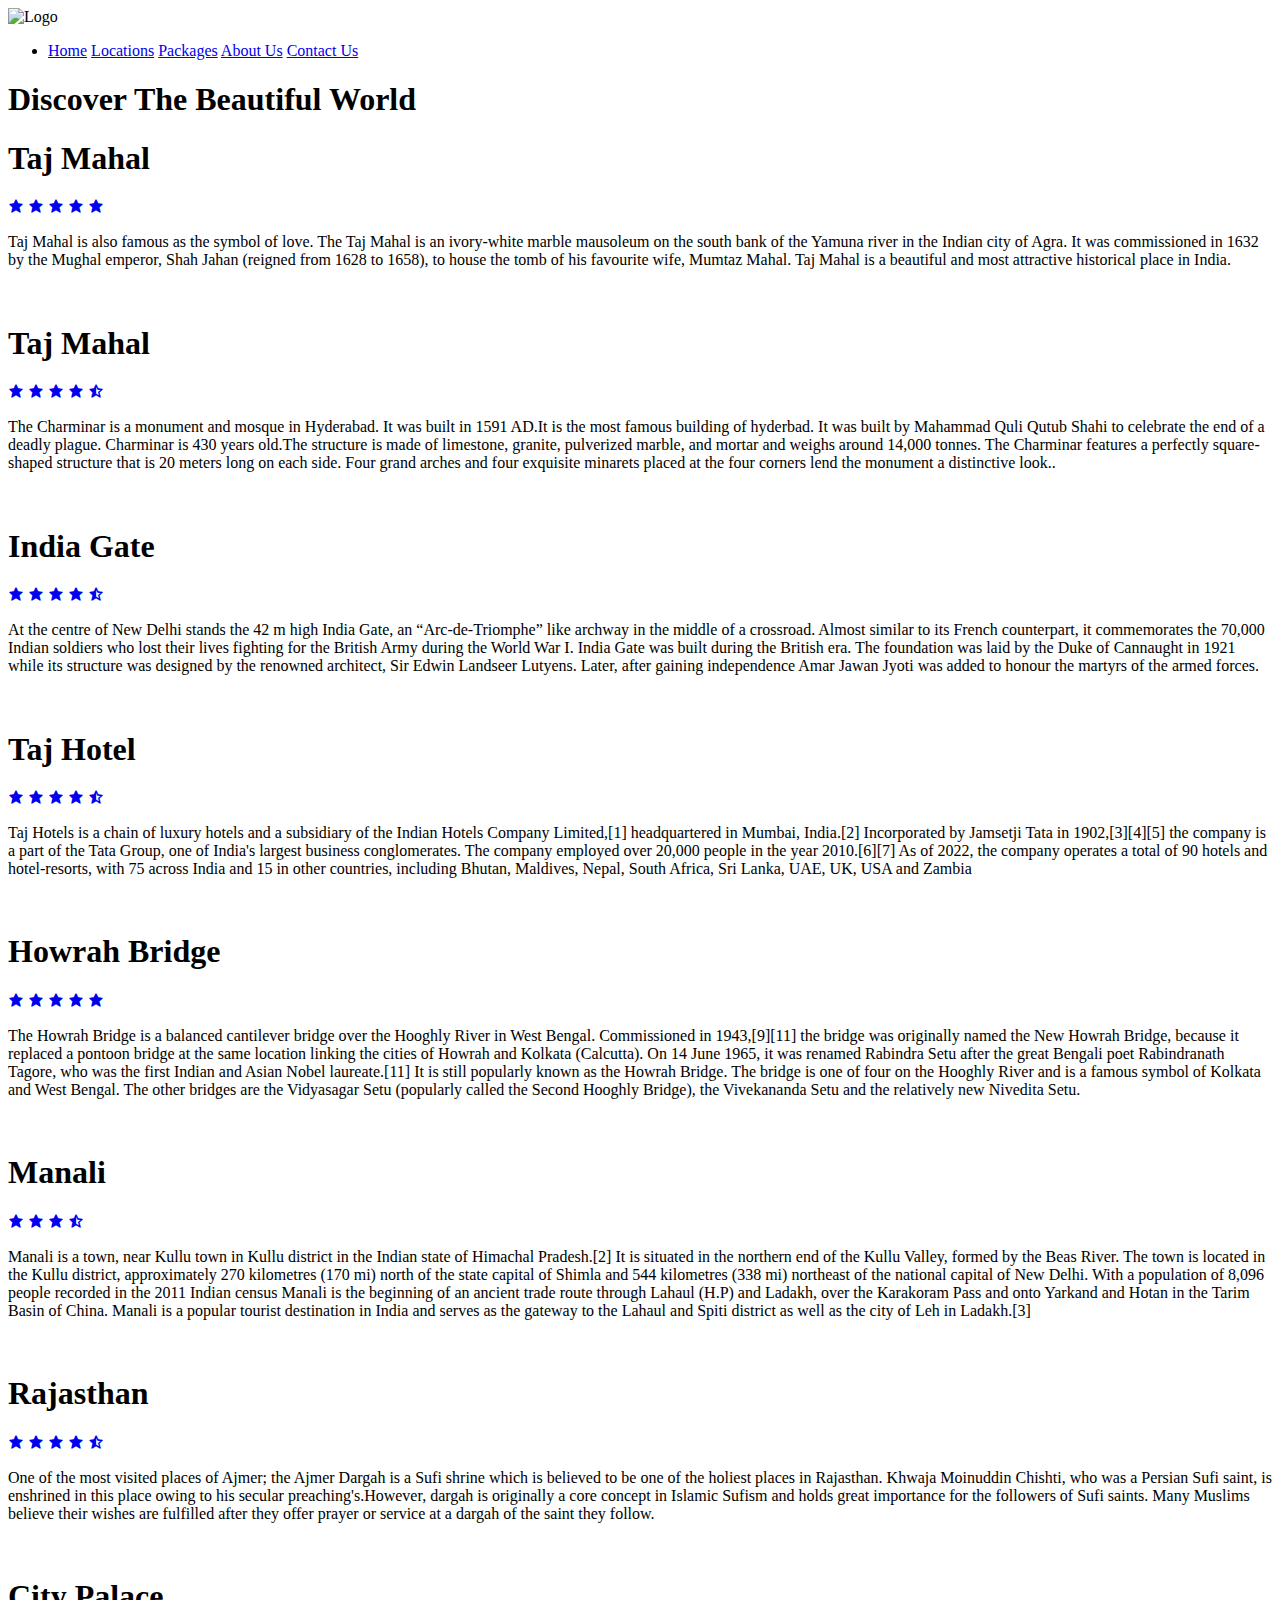
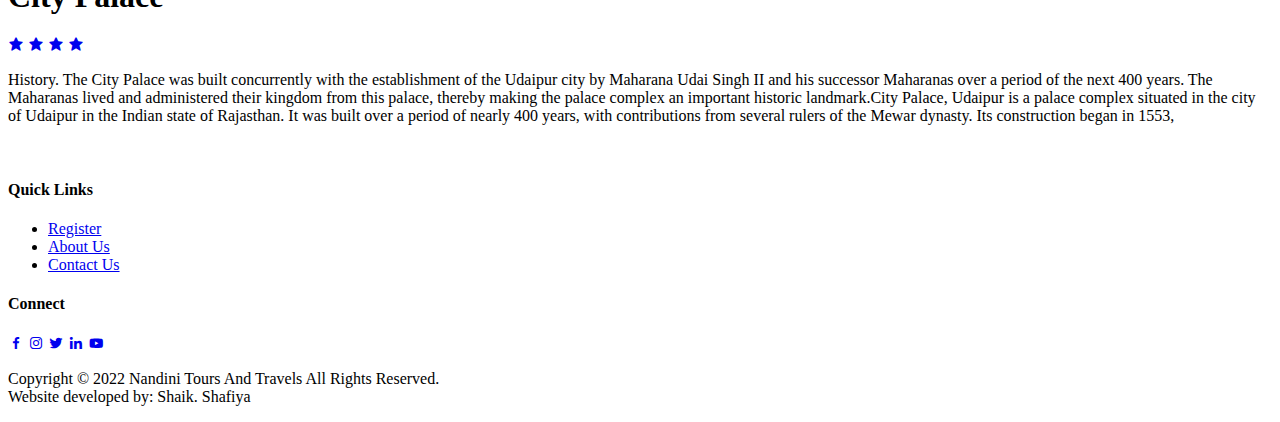
==== locations.html @ 3e942436 "All files are uploaded" ====
<!DOCTYPE html>
<html lang="en">
<head>
    <meta charset="UTF-8">
    <meta http-equiv="X-UA-Compatible" content="IE=edge">
    <meta name="viewport" content="width=device-width, initial-scale=1.0">
    <title>Travel Destinations</title>
    <link rel="icon" href="./files/logo.png">
    <link rel="stylesheet" type="text/css" href="css/style.css">
    <link rel="preconnect" href="https://fonts.googleapis.com">
    <link rel="preconnect" href="https://fonts.gstatic.com" crossorigin>
    <link href="https://fonts.googleapis.com/css2?family=Paytone+One&family=Poppins:wght@100;200;300;400;500;600;700;800;900&display=swap" rel="stylesheet">
    <link rel="stylesheet"
    href="https://unpkg.com/boxicons@latest/css/boxicons.min.css">
</head>
<body class="location-body">
    <nav>
        <img src="./files/logo1 (3).png" class="logo" alt="Logo" title="FirstFlight Travels">

        <ul class="navbar">
            <li>
                <a href="./index.html">Home</a>
                <a href="./index.html#locations">Locations</a>
                <a href="./index.html#package">Packages</a>
                <a href="./about.html">About Us</a>
                <a href="./contact.html">Contact Us</a>
            </li>
        </ul>
    </nav>
<section class="location-section">
    <div class="location-heading">
        <h1>Discover The <span>Beautiful World</span></h1>
    </div>
 <div class="location-detail" id="Agra">
    <h1>Taj Mahal</h1>
    <div class="stars">
        <a href="#"><i class='bx bxs-star'></i></a>
        <a href="#"><i class='bx bxs-star'></i></a>
        <a href="#"><i class='bx bxs-star'></i></a>
        <a href="#"><i class='bx bxs-star'></i></a>
        <a href="#"><i class='bx bxs-star'></i></a>
    </div>
    <p>Taj Mahal is also famous as the symbol of love. The Taj Mahal is an
        ivory-white marble mausoleum on the south bank of the Yamuna river in
        the Indian city of Agra. It was commissioned in 1632 by the Mughal
        emperor, Shah Jahan (reigned from 1628 to 1658), to house the tomb of
        his favourite wife, Mumtaz Mahal. Taj Mahal is a beautiful and most
        attractive historical place in India.</p>
    <div class="location-img">
        <img src="./files/111.jpg" alt="">
    </div>
 </div>

 <div class="location-detail" id="Hyderabad">
    <h1>Taj Mahal</h1>
    <div class="stars">
        <a href="#"><i class='bx bxs-star'></i></a>
        <a href="#"><i class='bx bxs-star'></i></a>
        <a href="#"><i class='bx bxs-star'></i></a>
        <a href="#"><i class='bx bxs-star'></i></a>
        <a href="#"><i class='bx bxs-star-half'></i></a>
    </div>
    <p>The Charminar is a monument and mosque in Hyderabad. It was built in
        1591 AD.It is the most famous building of hyderbad. It was built by
        Mahammad Quli Qutub Shahi to celebrate the end of a deadly plague.
        Charminar is 430 years old.The structure is made of limestone,
        granite, pulverized marble, and mortar and weighs around 14,000
        tonnes. The Charminar features a perfectly square-shaped structure
        that is 20 meters long on each side. Four grand arches and four
        exquisite minarets placed at the four corners lend the monument a
        distinctive look..</p>
    <div class="location-img">
        <img src="./files/112.jpg" alt="">
    </div>
 </div>

 <div class="location-detail" id="Delhi">
    <h1>India Gate</h1>
    <div class="stars">
        <a href="#"><i class='bx bxs-star'></i></a>
        <a href="#"><i class='bx bxs-star'></i></a>
        <a href="#"><i class='bx bxs-star'></i></a>
        <a href="#"><i class='bx bxs-star'></i></a>
        <a href="#"><i class='bx bxs-star-half'></i></a>
    </div>
    <p>At the centre of New Delhi stands the 42 m high India Gate, an
        “Arc-de-Triomphe” like archway in the middle of a crossroad. Almost
        similar to its French counterpart, it commemorates the 70,000 Indian
        soldiers who lost their lives fighting for the British Army during the
        World War I. India Gate was built during the British era. The
        foundation was laid by the Duke of Cannaught in 1921 while its
        structure was designed by the renowned architect, Sir Edwin Landseer
        Lutyens. Later, after gaining independence Amar Jawan Jyoti was added
        to honour the martyrs of the armed forces.</p>
    <div class="location-img">
        <img src="./files/113.jpg" alt="">
    </div>
 </div>

 <div class="location-detail" id="Munmbai">
    <h1>Taj Hotel</h1>
    <div class="stars">
        <a href="#"><i class='bx bxs-star'></i></a>
        <a href="#"><i class='bx bxs-star'></i></a>
        <a href="#"><i class='bx bxs-star'></i></a>
        <a href="#"><i class='bx bxs-star'></i></a>
        <a href="#"><i class='bx bxs-star-half'></i></a>
    </div>
    <p>Taj Hotels is a chain of luxury hotels and a subsidiary of the Indian
        Hotels Company Limited,[1] headquartered in Mumbai, India.[2]
        Incorporated by Jamsetji Tata in 1902,[3][4][5] the company is a part
        of the Tata Group, one of India's largest business conglomerates. The
        company employed over 20,000 people in the year 2010.[6][7] As of
        2022, the company operates a total of 90 hotels and hotel-resorts,
        with 75 across India and 15 in other countries, including Bhutan,
        Maldives, Nepal, South Africa, Sri Lanka, UAE, UK, USA and Zambia</p>
    <div class="location-img">
        <img src="./files/114.jpg" alt="">
    </div>
 </div>

 <div class="location-detail" id="Kolkata">
    <h1>Howrah Bridge</h1>
    <div class="stars">
        <a href="#"><i class='bx bxs-star'></i></a>
        <a href="#"><i class='bx bxs-star'></i></a>
        <a href="#"><i class='bx bxs-star'></i></a>
        <a href="#"><i class='bx bxs-star'></i></a>
        <a href="#"><i class='bx bxs-star'></i></a>
    </div>
    <p>The Howrah Bridge is a balanced cantilever bridge over the Hooghly
        River in West Bengal. Commissioned in 1943,[9][11] the bridge was
        originally named the New Howrah Bridge, because it replaced a pontoon
        bridge at the same location linking the cities of Howrah and Kolkata
        (Calcutta). On 14 June 1965, it was renamed Rabindra Setu after the
        great Bengali poet Rabindranath Tagore, who was the first Indian and
        Asian Nobel laureate.[11] It is still popularly known as the Howrah
        Bridge. The bridge is one of four on the Hooghly River and is a famous
        symbol of Kolkata and West Bengal. The other bridges are the
        Vidyasagar Setu (popularly called the Second Hooghly Bridge), the
        Vivekananda Setu and the relatively new Nivedita Setu.</p>
    <div class="location-img">
        <img src="./files/115.jpg" alt="">
    </div>
 </div>

 <div class="location-detail" id="Hidimba Devi Temple">
    <h1>Manali</h1>
    <div class="stars">
        <a href="#"><i class='bx bxs-star'></i></a>
        <a href="#"><i class='bx bxs-star'></i></a>
        <a href="#"><i class='bx bxs-star'></i></a>
        <a href="#"><i class='bx bxs-star-half'></i></a>
    </div>
    <p>Manali is a town, near Kullu town in Kullu district in the Indian
        state of Himachal Pradesh.[2] It is situated in the northern end of
        the Kullu Valley, formed by the Beas River. The town is located in the
        Kullu district, approximately 270 kilometres (170 mi) north of the
        state capital of Shimla and 544 kilometres (338 mi) northeast of the
        national capital of New Delhi. With a population of 8,096 people
        recorded in the 2011 Indian census Manali is the beginning of an
        ancient trade route through Lahaul (H.P) and Ladakh, over the
        Karakoram Pass and onto Yarkand and Hotan in the Tarim Basin of China.
        Manali is a popular tourist destination in India and serves as the
        gateway to the Lahaul and Spiti district as well as the city of Leh in
        Ladakh.[3]</p>
    <div class="location-img">
        <img src="./files/116.jpg" alt="">
    </div>
 </div>

 <div class="location-detail" id="Ajmeer Dargah">
    <h1>Rajasthan</h1>
    <div class="stars">
        <a href="#"><i class='bx bxs-star'></i></a>
        <a href="#"><i class='bx bxs-star'></i></a>
        <a href="#"><i class='bx bxs-star'></i></a>
        <a href="#"><i class='bx bxs-star'></i></a>
        <a href="#"><i class='bx bxs-star-half'></i></a>
    </div>
    <p>One of the most visited places of Ajmer; the Ajmer Dargah is a Sufi
        shrine which is believed to be one of the holiest places in Rajasthan.
        Khwaja Moinuddin Chishti, who was a Persian Sufi saint, is enshrined
        in this place owing to his secular preaching's.However, dargah is
        originally a core concept in Islamic Sufism and holds great importance
        for the followers of Sufi saints. Many Muslims believe their wishes
        are fulfilled after they offer prayer or service at a dargah of the
        saint they follow.</p>
    <div class="location-img">
        <img src="./files/117.jpg" alt="">
    </div>
 </div>

 <div class="location-detail" id="Rajasthan">
    <h1>City Palace</h1>
    <div class="stars">
        <a href="#"><i class='bx bxs-star'></i></a>
        <a href="#"><i class='bx bxs-star'></i></a>
        <a href="#"><i class='bx bxs-star'></i></a>
        <a href="#"><i class='bx bxs-star'></i></a>
    </div>
    <p>History. The City Palace was built concurrently with the establishment
        of the Udaipur city by Maharana Udai Singh II and his successor
        Maharanas over a period of the next 400 years. The Maharanas lived and
        administered their kingdom from this palace, thereby making the palace
        complex an important historic landmark.City Palace, Udaipur is a
        palace complex situated in the city of Udaipur in the Indian state of
        Rajasthan. It was built over a period of nearly 400 years, with
        contributions from several rulers of the Mewar dynasty. Its
        construction began in 1553,</p>
    <div class="location-img">
        <img src="./files/118.jpg" alt="">
    </div>
 </div>
    </section>
    <!-- Footer -->

<section class="footer">
    <div class="foot">
        <div class="footer-content">
            
            <div class="footlinks">
                <h4>Quick Links</h4>
                <ul>
                    <li><a href="./register.html">Register</a></li>
                    <li><a href="./about.html">About Us</a></li>
                    <li><a href="./contact.html">Contact Us</a></li>
                </ul>
            </div>

            <div class="footlinks">
                <h4>Connect</h4>
                <div class="social">
                    <a href="https://www.facebook.com/profile.php?id=100086929164848" target="_blank"><i class='bx bxl-facebook'></i></a>
                        <a href="https://www.instagram.com/calc.technologies/" target="_blank"><i class='bx bxl-instagram' ></i></a>
                        <a href="https://www.twitter.com/calctechsocial" target="_blank"><i class='bx bxl-twitter' ></i></a>
                        <a href="https://www.linkedin.com/calc-technologies-b2649b1a7" target="_blank"><i class='bx bxl-linkedin' ></i></a>
                        <a href="https://www.youtube.com/@calctechnologies" target="_blank"><i class='bx bxl-youtube' ></i></a>
                </div>
            </div>
            
        </div>
    </div>

    <div class="end">
        <p>Copyright © 2022 Nandini Tours And Travels All Rights Reserved.<br>Website developed by: Shaik. Shafiya</p>
    </div>
</section>

</body>
</html>
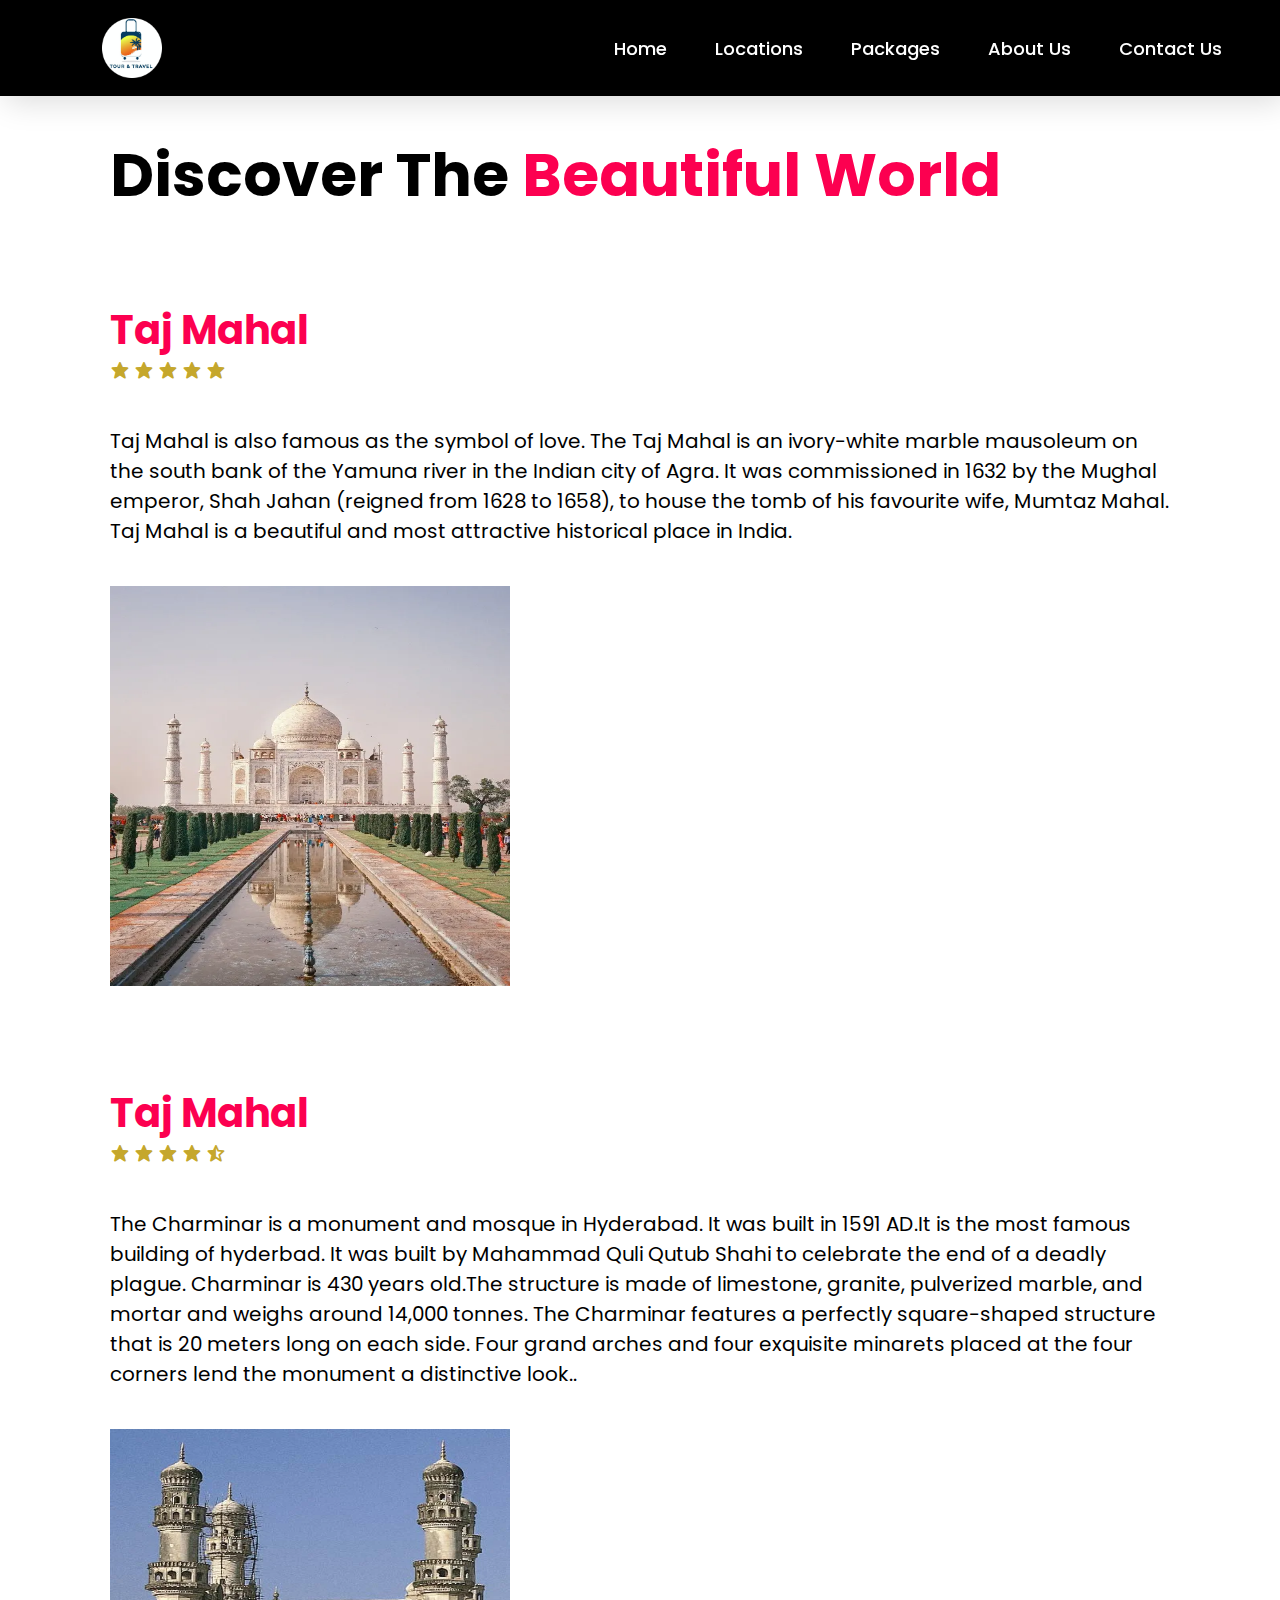
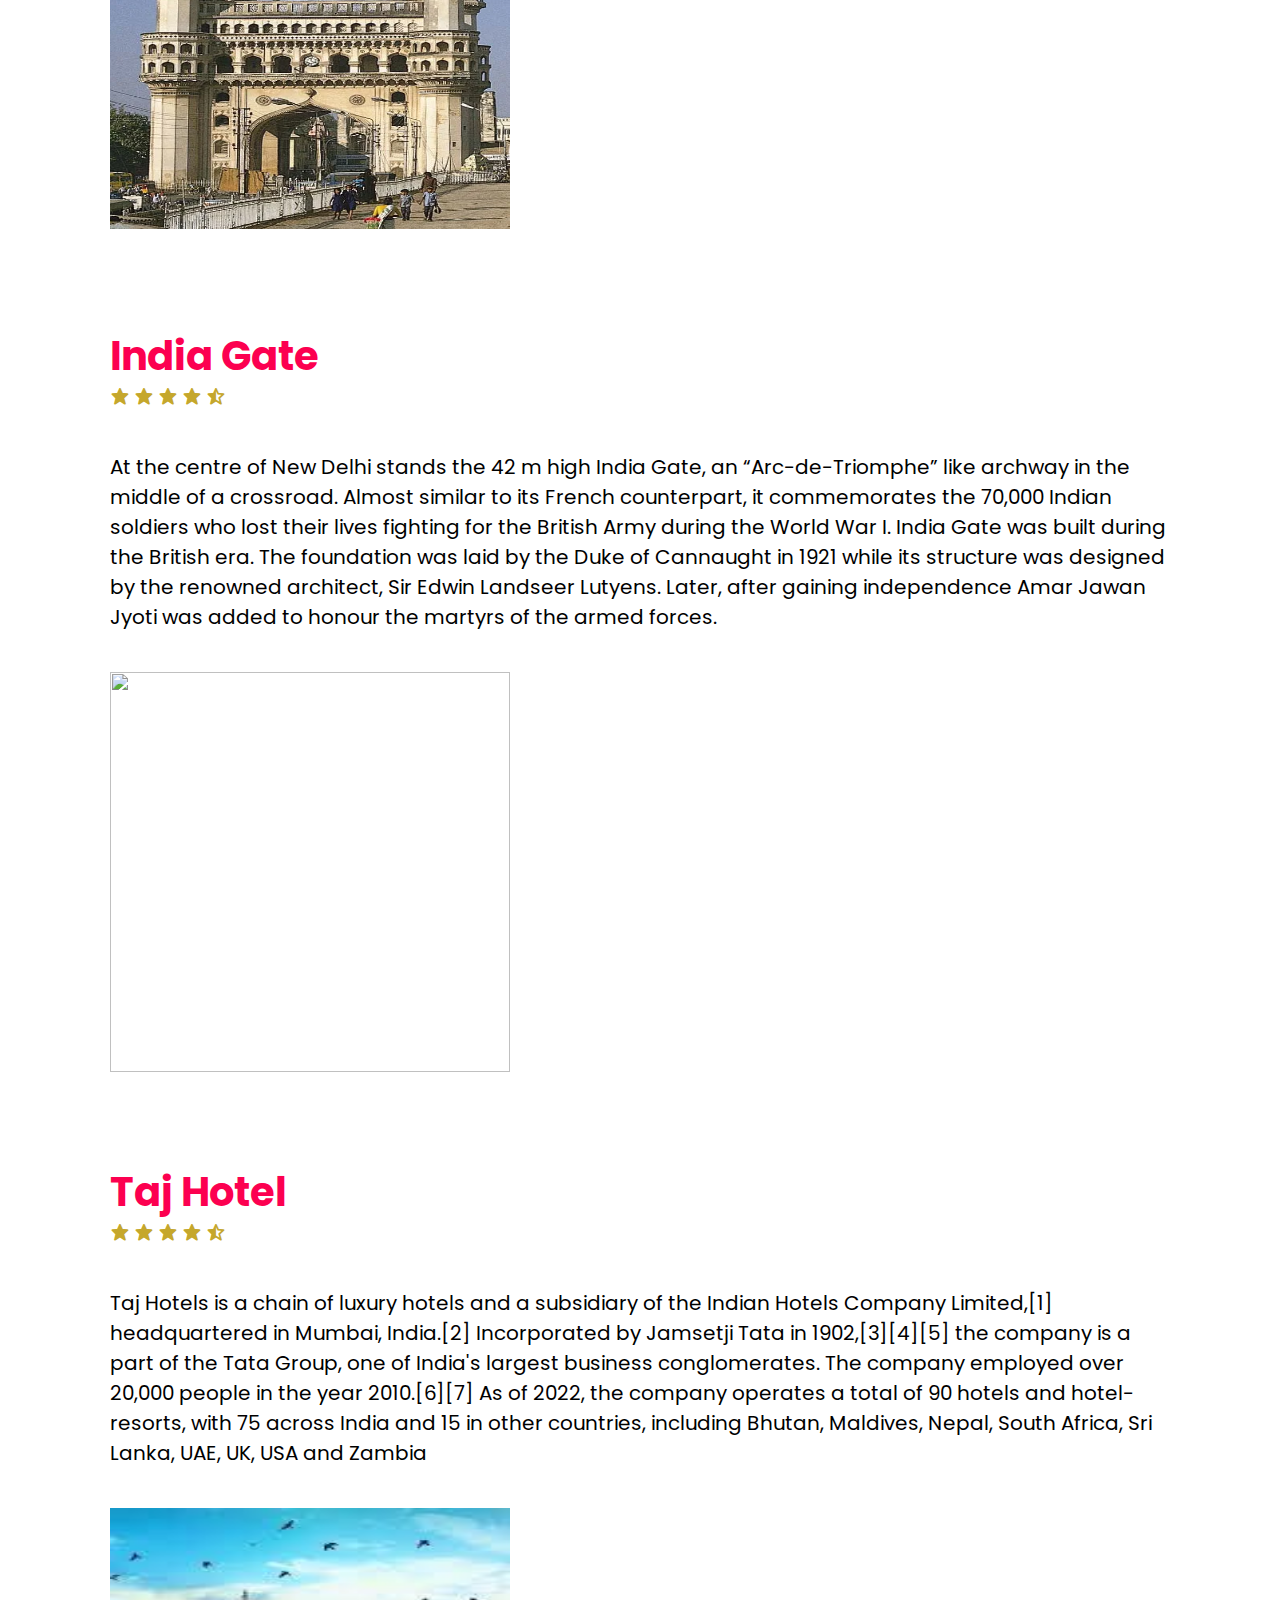
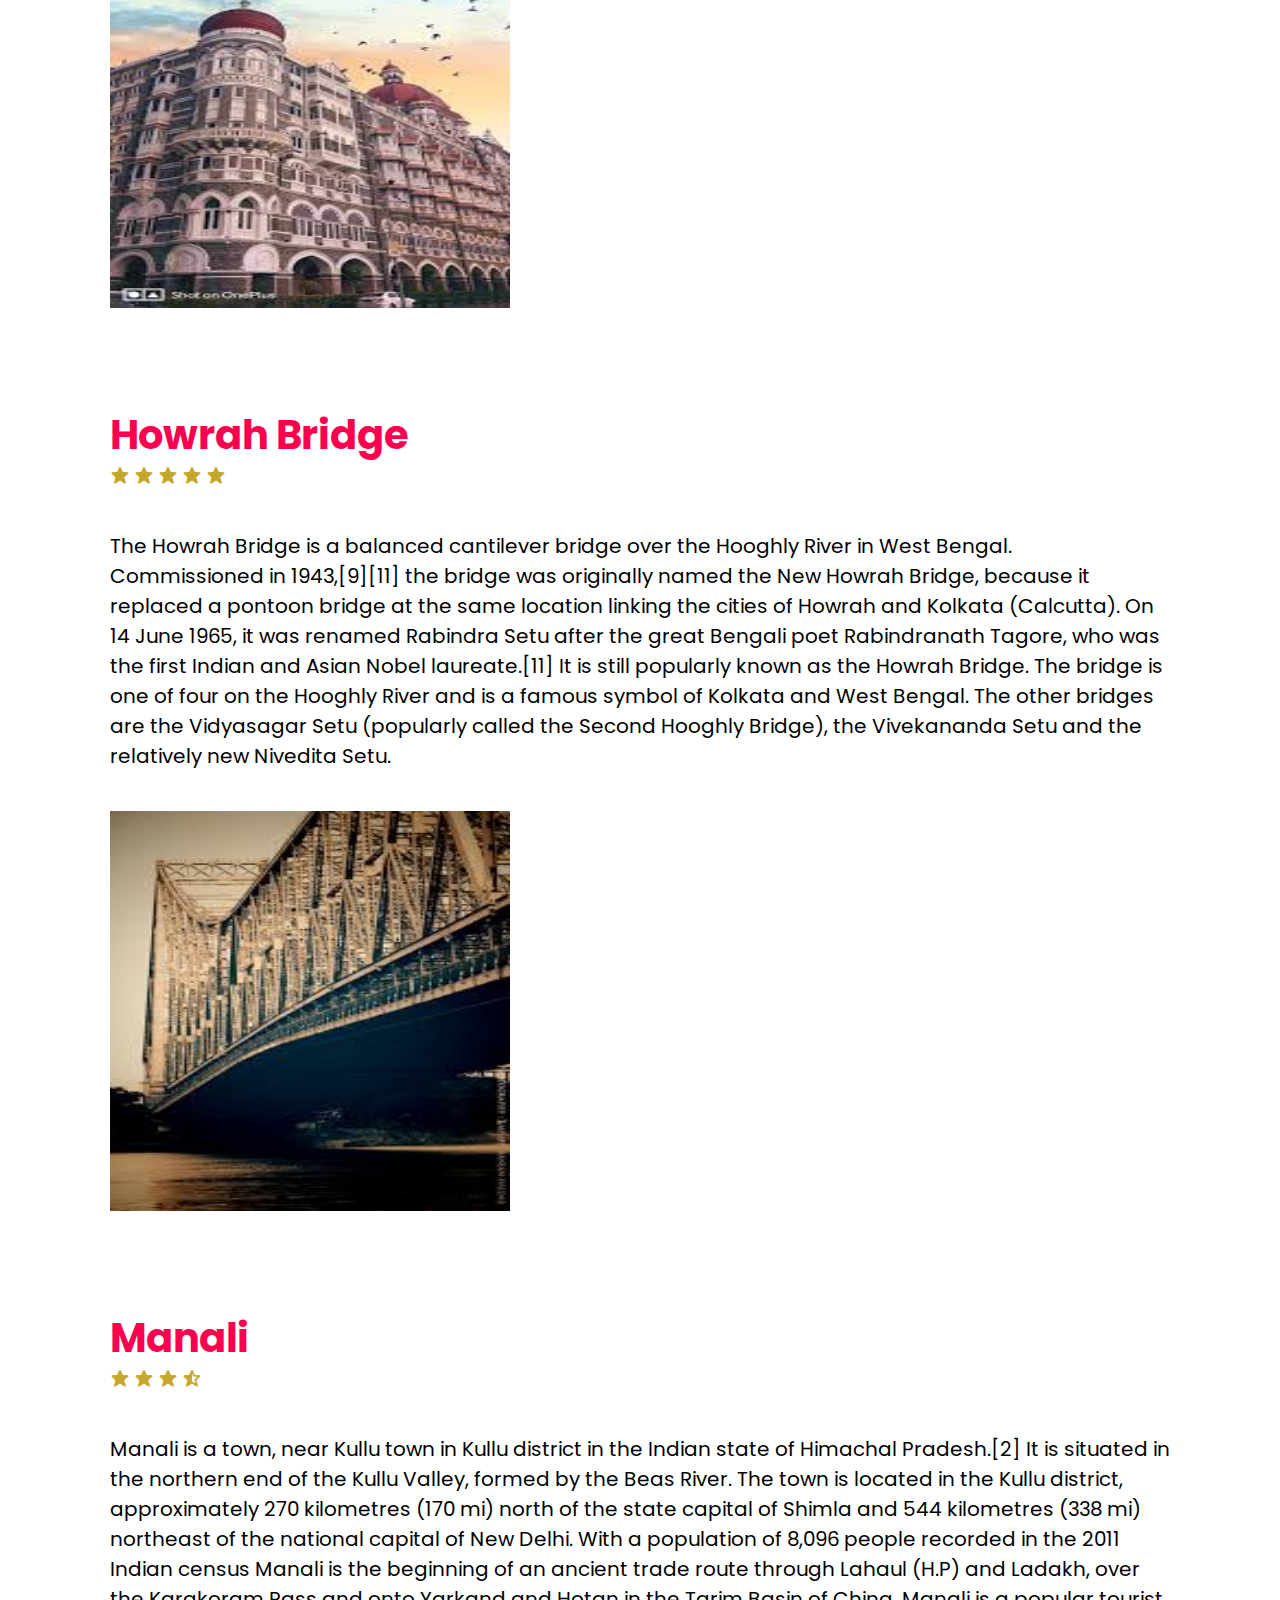
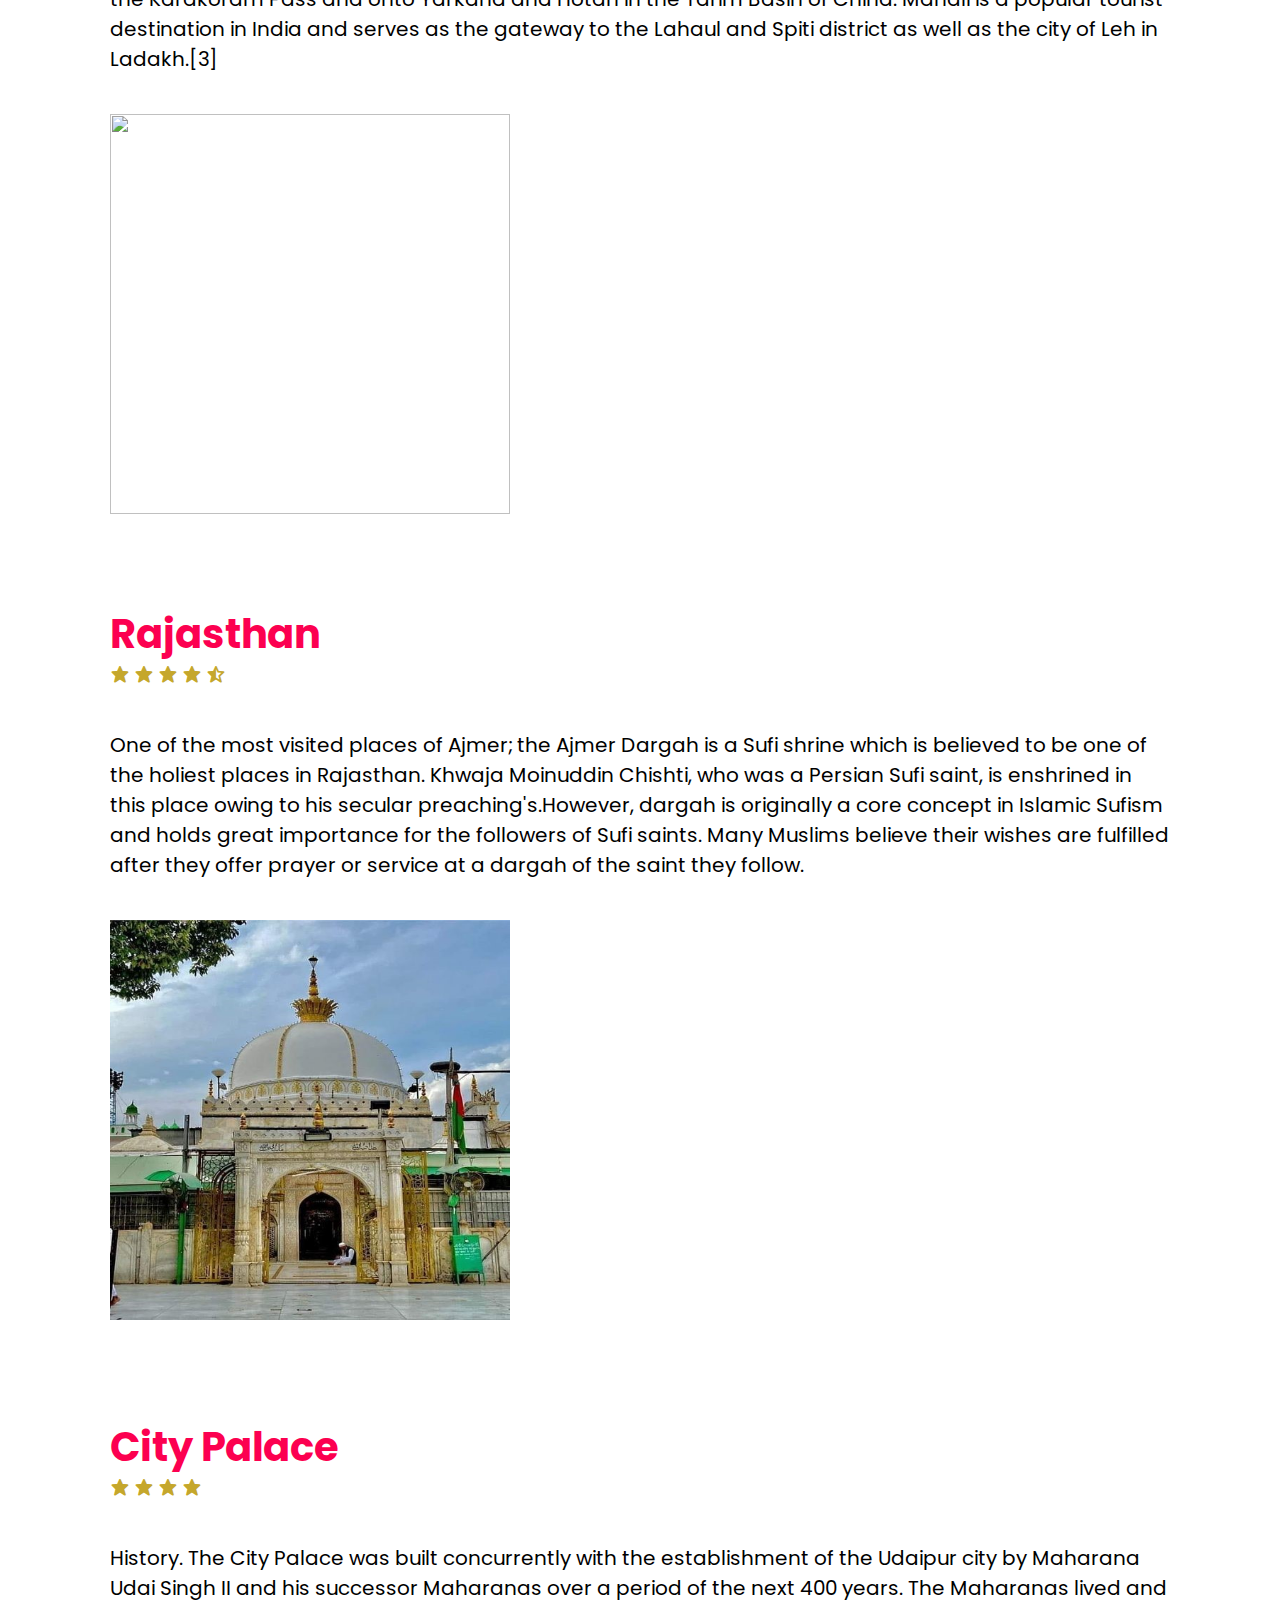
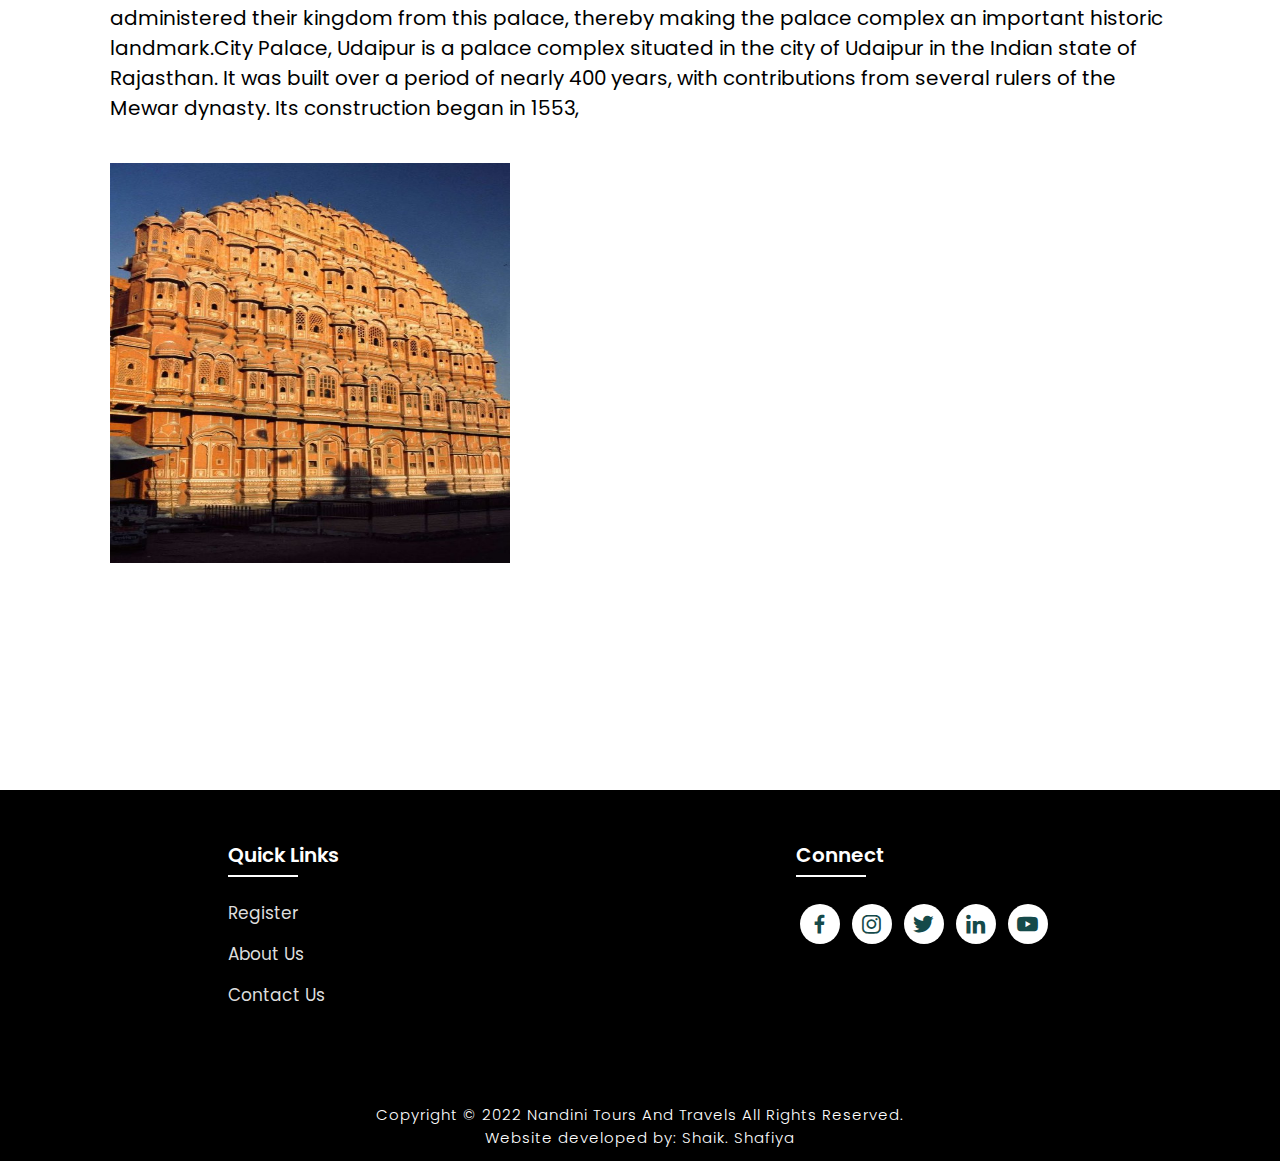
==== commit 2f0b1361: "All files are uploaded" ====
--- a/locations.html
+++ b/locations.html
@@ -5,8 +5,8 @@
     <meta http-equiv="X-UA-Compatible" content="IE=edge">
     <meta name="viewport" content="width=device-width, initial-scale=1.0">
     <title>Travel Destinations</title>
-    <link rel="icon" href="./files/logo.png">
-    <link rel="stylesheet" type="text/css" href="css/style.css">
+    <link rel="icon" href="logo1 (3).png">
+    <link rel="stylesheet" type="text/css" href="style.css">
     <link rel="preconnect" href="https://fonts.googleapis.com">
     <link rel="preconnect" href="https://fonts.gstatic.com" crossorigin>
     <link href="https://fonts.googleapis.com/css2?family=Paytone+One&family=Poppins:wght@100;200;300;400;500;600;700;800;900&display=swap" rel="stylesheet">
@@ -15,7 +15,7 @@
 </head>
 <body class="location-body">
     <nav>
-        <img src="./files/logo1 (3).png" class="logo" alt="Logo" title="FirstFlight Travels">
+        <img src="logo1 (3).png" class="logo" alt="Logo" title="Nandini Travels">
 
         <ul class="navbar">
             <li>
@@ -47,7 +47,7 @@
         his favourite wife, Mumtaz Mahal. Taj Mahal is a beautiful and most
         attractive historical place in India.</p>
     <div class="location-img">
-        <img src="./files/111.jpg" alt="">
+        <img src="111.jpg" alt="">
     </div>
  </div>
 
@@ -70,7 +70,7 @@
         exquisite minarets placed at the four corners lend the monument a
         distinctive look..</p>
     <div class="location-img">
-        <img src="./files/112.jpg" alt="">
+        <img src="112.jpg" alt="">
     </div>
  </div>
 
@@ -93,7 +93,7 @@
         Lutyens. Later, after gaining independence Amar Jawan Jyoti was added
         to honour the martyrs of the armed forces.</p>
     <div class="location-img">
-        <img src="./files/113.jpg" alt="">
+        <img src="113.jpg" alt="">
     </div>
  </div>
 
@@ -115,7 +115,7 @@
         with 75 across India and 15 in other countries, including Bhutan,
         Maldives, Nepal, South Africa, Sri Lanka, UAE, UK, USA and Zambia</p>
     <div class="location-img">
-        <img src="./files/114.jpg" alt="">
+        <img src="114.jpg" alt="">
     </div>
  </div>
 
@@ -140,7 +140,7 @@
         Vidyasagar Setu (popularly called the Second Hooghly Bridge), the
         Vivekananda Setu and the relatively new Nivedita Setu.</p>
     <div class="location-img">
-        <img src="./files/115.jpg" alt="">
+        <img src="115.jpg" alt="">
     </div>
  </div>
 
@@ -165,7 +165,7 @@
         gateway to the Lahaul and Spiti district as well as the city of Leh in
         Ladakh.[3]</p>
     <div class="location-img">
-        <img src="./files/116.jpg" alt="">
+        <img src="116.jpg" alt="">
     </div>
  </div>
 
@@ -187,7 +187,7 @@
         are fulfilled after they offer prayer or service at a dargah of the
         saint they follow.</p>
     <div class="location-img">
-        <img src="./files/117.jpg" alt="">
+        <img src="117.jpg" alt="">
     </div>
  </div>
 
@@ -209,7 +209,7 @@
         contributions from several rulers of the Mewar dynasty. Its
         construction began in 1553,</p>
     <div class="location-img">
-        <img src="./files/118.jpg" alt="">
+        <img src="118.jpg" alt="">
     </div>
  </div>
     </section>
--- a/style.css
+++ b/style.css
@@ -0,0 +1,727 @@
+*{
+    padding:0;
+    margin:0;
+    box-sizing:border;
+    font-family:'Poppins',sans-serif;
+    text-decoration: none;
+    list-style: none;
+    scroll-behavior: smooth;
+}
+
+/* Home page */
+
+.banner{
+    width:100%;
+    height: 100vh;
+    overflow: hidden;
+    display: flex;
+    justify-content: center;
+    align-items: center;
+}
+
+.banner video{
+    position: absolute;
+    top: 0;
+    left: 0;
+    object-fit: cover;
+    width: 100%;
+    height: 100%;
+    pointer-events: none;
+}
+
+.content{
+    position: relative;
+    z-index: 1;
+    width: 100%;
+    height: 100vh;
+    background-image: linear-gradient(rgba(1, 0, 5, 0.3),rgba(4, 1, 17, 0.3));
+
+
+
+}
+
+nav{
+    width: 100%;
+    position: fixed;
+    background-color: black;
+    box-shadow: 5px 5px 30px rgba(0, 0, 0, 15%);
+    display: flex;
+    align-items: center;
+    justify-content: space-between;
+}
+
+nav .logo{
+    width: 60px;
+    margin: 2vh;
+    margin-left: 8%;
+}
+
+nav ul li{
+    list-style: none;
+    display: inline-block;
+    margin-left: 40px;
+}
+
+.navbar{
+    display: flex;
+    margin-right: 4vh;
+}
+
+.navbar a{
+    color: white;
+    font-size: 18px;
+    padding: 10px 22px;
+    border-radius: 4px;
+    font-weight: 500;   
+    text-decoration: none;
+    transition: ease 0.40s;
+}
+
+.navbar a:hover,.navbar a.active{
+    background: white;
+    color: black;
+    box-shadow: 5px 10px 30px rgb(85 85 85 / 20%);
+    border-radius: 5px;
+    
+}
+
+nav ul li a{
+    text-decoration: none;
+    color: rgb(255, 255, 255);
+    font-size: 17px;
+}
+
+.title{
+    text-decoration: none;
+    /* display: inline-block; */
+    font-size: 4vh;
+    color: rgb(255, 255, 255);
+    padding: 14px 17px;
+    margin-top: 32vh;
+    text-align: center;
+    vertical-align: center;
+}
+
+.title h1{
+    font-size: 10vh;
+    text-shadow: 2px black;
+    transition: ease 0.3s;
+}
+
+.title h1:hover{
+    color:transparent;
+    -webkit-text-stroke: 1px white;
+    
+}
+
+.button{
+    display: inline-block;
+    margin-top:5vh;
+    font-size: 25px;
+    padding: 10px 30px;
+    color: rgb(112,128,144);
+    /* background-color:rgb(164, 44, 44); */
+    background-color: blanchedalmond;
+    border-radius: 20px;
+    text-decoration: none;
+    transition: ease 0.30s;
+}
+
+.button:hover{
+    transform: scale(1.1);
+    color: white;
+    background-color: rgb(95,158,160);
+    /* border: 2px solid rgb(42, 37, 68); */
+    box-shadow: 5px 10px 30px rgba(0, 0, 0, 0.4);
+    padding: 10px 30px;
+}
+
+/* Services */
+
+.text h2{
+    font-size: 40px;
+    font-weight: 650;
+    margin-top: 40px;
+    margin-bottom: 10px;
+    line-height: 2;
+    text-align: center;
+}
+
+.rowitems{
+    display: grid;
+    grid-template-columns: repeat(auto-fit,minmax(100px,auto));
+    gap: 25px;
+    align-items: center;
+    text-align: center;
+    margin-top: 20px;
+    margin-left: 30px ;
+    margin-right: 30px;
+    margin-bottom:10px ;
+}
+
+.container-box{
+    border: 1px solid #d3d3d3;
+    border-radius: 5px;
+    padding: 50px 10px;
+    transition: all 0.7s ease 0s;
+    cursor: pointer;
+}
+
+.container-image img{
+    height: 100px;
+    width: 100px;
+    padding: 10px;
+    margin-bottom: 15px;
+}
+
+.container-box h4{
+    font-size: 20px;
+    margin-bottom: 5px;
+    font-weight: 550;
+}
+
+.container-box p{
+    font-size: 16px;
+    color: #808080;
+}
+
+.container-box:hover{
+    transform: translateX(3px);
+    box-shadow: 5px 20px 50px rgba(78, 78, 78, 0.1);
+    border: 1px solid transparent;
+    border-radius: 0px;
+}
+
+/* Packages */
+
+.package-title{
+    text-align: center;
+}
+
+.package-title h2{
+    font-size: 40px;
+    font-weight: 650;
+    padding-top: 75px;
+    padding-bottom: 10px;
+    line-height: 2;
+}
+
+.package-content{
+    display: flex;
+    justify-content: space-around;
+    flex-wrap: wrap;
+}
+
+.image{
+    position: relative;
+    transition: all 0.3s cubic-bezier(0.445,0.05,0.55,0.95);
+    cursor: pointer;
+    filter: brightness(95%);
+}
+
+.image img{
+    width: 100%;
+    height: 500px;
+    border-radius: 30px;
+}
+
+.image h3{
+    color: white;
+    position: absolute;
+    font-size: 30px;
+    font-weight: 600;
+    text-align: center;
+    top: 10px;
+    right: 20px;
+}
+
+.dest-content{
+    display: flex;
+    flex-wrap: wrap;
+    justify-content: space-between;
+    align-items: center;
+    padding-top: 15px;
+    margin-bottom: 50px;
+}
+
+.location h4{
+    font-size: 25px;
+    letter-spacing: 1px;
+    font-weight: 600;
+    margin-bottom: 2px;
+}
+
+.pac-details li{
+    font-size: 19px;
+    color: #4c4c4c;
+    margin-left: 15px;
+    margin-bottom: 2px;
+    list-style-type: disc;
+}
+
+.image:hover{
+    filter: brightness(120%);
+    transform: scale(1.03);
+}
+
+/* Locations */
+
+.location-content{
+    display: flex;
+    justify-content: space-around;
+    flex-wrap: wrap;
+}
+
+.col-content{
+    position: relative;
+    filter:brightness(95%);
+    transition: all 0.3s cubic-bezier(0.445,0.05,0.55,0.95);
+
+}
+
+.col-content img{
+    margin-bottom: 40px;
+    height: 500px;
+    border-radius: 27px;
+    width: 100%;
+    
+}
+
+.col-content h5{
+    position: absolute;
+    font-size: 25px;
+    color: white;
+    font-weight: 500;
+    left: 20px;
+    bottom: 105px;
+    cursor: pointer;
+}
+
+.col-content p{
+    position: absolute;
+    font-size: 20px;
+    color: white;
+    left: 20px;
+    bottom: 80px;
+    cursor: pointer;
+}
+
+.col-content:hover{
+    filter: brightness(120%);
+    transform: scale(1.03);
+    cursor: pointer;
+}
+
+/* Newsletter */
+
+.newsletter{
+    display: flex;
+    flex-wrap: wrap;
+    align-items: center;
+    justify-content: space-around;
+}
+
+.newstext h2{
+    margin-top: 100px;
+    font-size: 38px;
+}
+
+.newstext p{
+    font-size: 20px;
+    color: #4c4c4c;
+}
+
+.newsletter form{
+    margin-top: 100px;
+    width: 100%;
+    position: relative;
+}
+
+.newsletter form input:first-child{
+    display: inline-block;
+    width: 300px;
+    font-size: 17px;
+    outline: none;
+    border: none;
+    border-radius: 20px;
+    padding: 20px 150px 20px 30px;
+    box-shadow: 5px 10px 30px rgb(85 85 85 / 20%);
+}
+
+.newsletter form input:last-child{
+    display: inline-block;
+    position: absolute;
+    outline: none;
+    border: 2px solid transparent;
+    border-radius: 20px;
+    color: white;
+    background-color: rgb(21, 74, 74);
+    padding: 14px 30px;
+    cursor: pointer;
+    font-size: 17px;
+    font-weight: 450;
+    top: 6px;
+    right: 6px;
+    transition: ease 0.30s;
+}
+
+.newsletter form input:last-child:hover{
+    border: 2px solid rgb(21, 74, 74);
+    background-color: white;
+    color: rgb(21, 74, 74);
+}
+
+
+/* Footer */
+
+.footer{
+    margin-top: 80px;
+    background-color: black;/*rgb(21, 74, 74);*/
+}
+
+.foot{
+    padding: 20px 0;
+}
+
+.footer-content{
+    display: flex;
+    flex-wrap: wrap;
+    justify-content: space-around;
+    
+}
+
+.footlinks h4{
+    margin-top: 30px;
+    font-size: 20px;
+    font-weight: 600;
+    color: white;
+    margin-bottom: 30px;
+    position: relative;
+}
+
+
+.footlinks h4::before{
+    content: "";
+    position: absolute;
+    height: 2px;
+    width: 70px;
+    left: 0;
+    bottom: -7px;
+    background: white;
+}
+
+.footlinks ul li{
+    margin-bottom: 15px;
+}
+
+.footlinks ul li a{
+    font-size: 17px;
+    color: #dddddd;
+    display: block;
+    transition: ease 0.30s;
+}
+
+.footlinks ul li a:hover{
+    transform: translate(6px);
+    color: white;
+}
+
+.social a{
+    font-size: 25px;
+    margin: 4px;
+    height: 40px;
+    width: 40px;
+    color: rgb(21, 74, 74);
+    background-color: white;
+    display: inline-flex;
+    justify-content: center;
+    align-items: center;
+    border-radius: 20px;
+    transition: ease 0.30s;
+}
+
+.social a:hover{
+    transform: scale(1.2);
+}
+
+.end{
+    text-align: center;
+    padding-top: 60px;
+    padding-bottom: 12px;
+}
+
+.end p{
+    font-size: 15px;
+    color: white;
+    letter-spacing: 1px;
+    font-weight: 300;
+}
+
+/* About Us */
+
+.aboutbody{
+    background-color: white;
+}
+
+.about{
+    width: 100%;
+    padding: 78px 0px;
+}
+
+.about img{
+    height: auto;
+    width: 400px;
+}
+
+.abt-text{
+    width: 500px;
+}
+
+.abt-text h1{
+    font-size: 70px;
+    color: black;
+    margin-bottom: 20px;
+    letter-spacing: 1px;
+}
+
+.abt-text h1 span{
+    color: #fc0050;
+    letter-spacing: 1px;
+}
+
+.abt-text p{
+    color: black;
+    font-size: 24px;
+    margin-bottom: 45px;
+    line-height: 30px;
+    letter-spacing: 1px;
+}
+
+.main{
+    width: 1130px;
+    max-width: 95%;
+    margin: 0 auto;
+    display: flex;
+    align-items: center;
+    justify-content: space-around;
+}
+
+.connectbtn{
+    display: inline-block;
+    background-color: #fc0050;
+    font-size: 18px;
+    color: white;
+    font-weight: bold;
+    padding: 13px 30px;
+    border-radius: 30px;
+    transition: ease 0.4s;
+    border: 2px solid transparent;
+    letter-spacing: 1px;
+}
+
+.connectbtn:hover{
+    background-color: transparent;
+    border: 2px solid #fc0050;
+    transform: scale(1.1);
+}
+
+.connect-section{
+    margin-top: 26px;
+}
+
+
+.social-icons a{
+    height: 40px;
+    width: 40px;
+    margin: 4px;
+    font-size: 30px;
+    color: white;
+    background-color: black;
+    border-radius: 20px;
+    display: inline-flex;
+    justify-content: center;
+    align-items: center;
+    transition: ease 0.30s;
+}
+
+.social-icons a:hover{
+    transform: scale(1.2);
+}
+
+/* Contact Us */
+
+.contactbody{
+    background-color: white;
+    background-repeat: no-repeat;
+    background-size: cover;
+    
+}
+
+.contact{
+    padding: 110px 30%;
+    height: 100%;
+    min-height: 100vh;
+}
+
+.contact-form h1{
+    font-size: 80px;
+    color: black;
+    margin-bottom: 20px;
+}
+
+.contact-form h1 span{
+    color:#fc0050;
+}
+
+.contact-form p{
+    color: black;
+    line-height: 30px;
+    letter-spacing: 1px;
+    font-size: 23px;
+    margin-bottom: 20px;
+}
+
+
+.contact-form form input,form textarea{
+    width: 100%;
+    padding: 17px;
+    border: none;
+    outline: none;
+    background-color: black;
+    font-size: 20px;
+    color: white;
+    margin-bottom: 10px;
+    border-radius: 10px;
+}
+
+.contact-form form .submit-btn{
+    display: inline-block;
+    background-color: #fc0050;
+    font-size: 27px;
+    font-weight: 600px;
+    border: 2px solid transparent;
+    border-radius: 40px;
+    width: 220px;
+    cursor: pointer;
+    transition: ease 0.30s;
+
+}
+
+.contact-form form .submit-btn:hover{
+    border: 2px solid #fc0050;
+    background-color: transparent;
+    transform: scale(1.1);
+
+}
+
+/* Registration Form */
+
+.register-body{
+    background-color: white;
+    background-repeat: no-repeat;
+    background-size: cover;
+
+}
+
+.registration{
+    padding: 110px 30%;
+    height: 100%;
+    min-height: 100vh;
+}
+
+.register-form h1{
+    font-size: 80px;
+    color: black;
+    margin-bottom: 20px;
+}
+.register-form h1 span{
+    color: #fc0050;
+}
+
+.register-form{
+    color: black;
+    font-size: 20px;
+}
+
+.register-form form input{
+    color: white;
+    padding: 17px;
+    background-color: black;
+    font-size: 20px;
+    outline: none;
+    border: none;
+    border-radius: 10px;
+    margin-bottom: 20px;
+    
+}
+.register-form h4{
+    font-size: 22px;
+    font-weight: 500;
+    margin-top: 20px;
+    color: #fc0050;
+}
+
+
+.register-form form .submitbtn{
+    display: inline-block;
+    background-color: #fc0050;
+    font-size: 27px;
+    font-weight: 600px;
+    border: 2px solid transparent;
+    border-radius: 60px;
+    width: 220px;
+    cursor: pointer;
+    transition: ease 0.30s;
+}
+
+.register-form form .submitbtn:hover{
+    border: 2px solid #fc0050;
+    background-color: transparent;
+    transform: scale(1.1);
+}
+
+
+.location-body{
+    background-color: white;
+    color: black;
+}
+
+.location-section{
+    padding: 110px;
+    height: 100%;
+    min-height: 100vh;
+}
+
+.location-heading h1{
+    margin-top: 20px;
+    font-size: 60px;
+    margin-bottom: 20px;
+}
+
+.location-heading h1 span{
+    color: #fc0050;
+}
+
+.location-detail h1{
+    padding-top: 60px;
+    color: #fc0050;
+    font-size: 40px;
+}
+
+.location-detail p{
+    font-size: 20px;
+    margin-top: 40px;
+    margin-bottom: 10px;
+}
+
+.location-img img{
+    height: 400px;
+    width: 400px;
+    margin-top: 30px;
+    margin-bottom: 30px;
+}
+
+.stars i{
+    font-size: 20px;
+    color: rgb(197, 167, 44);
+}
